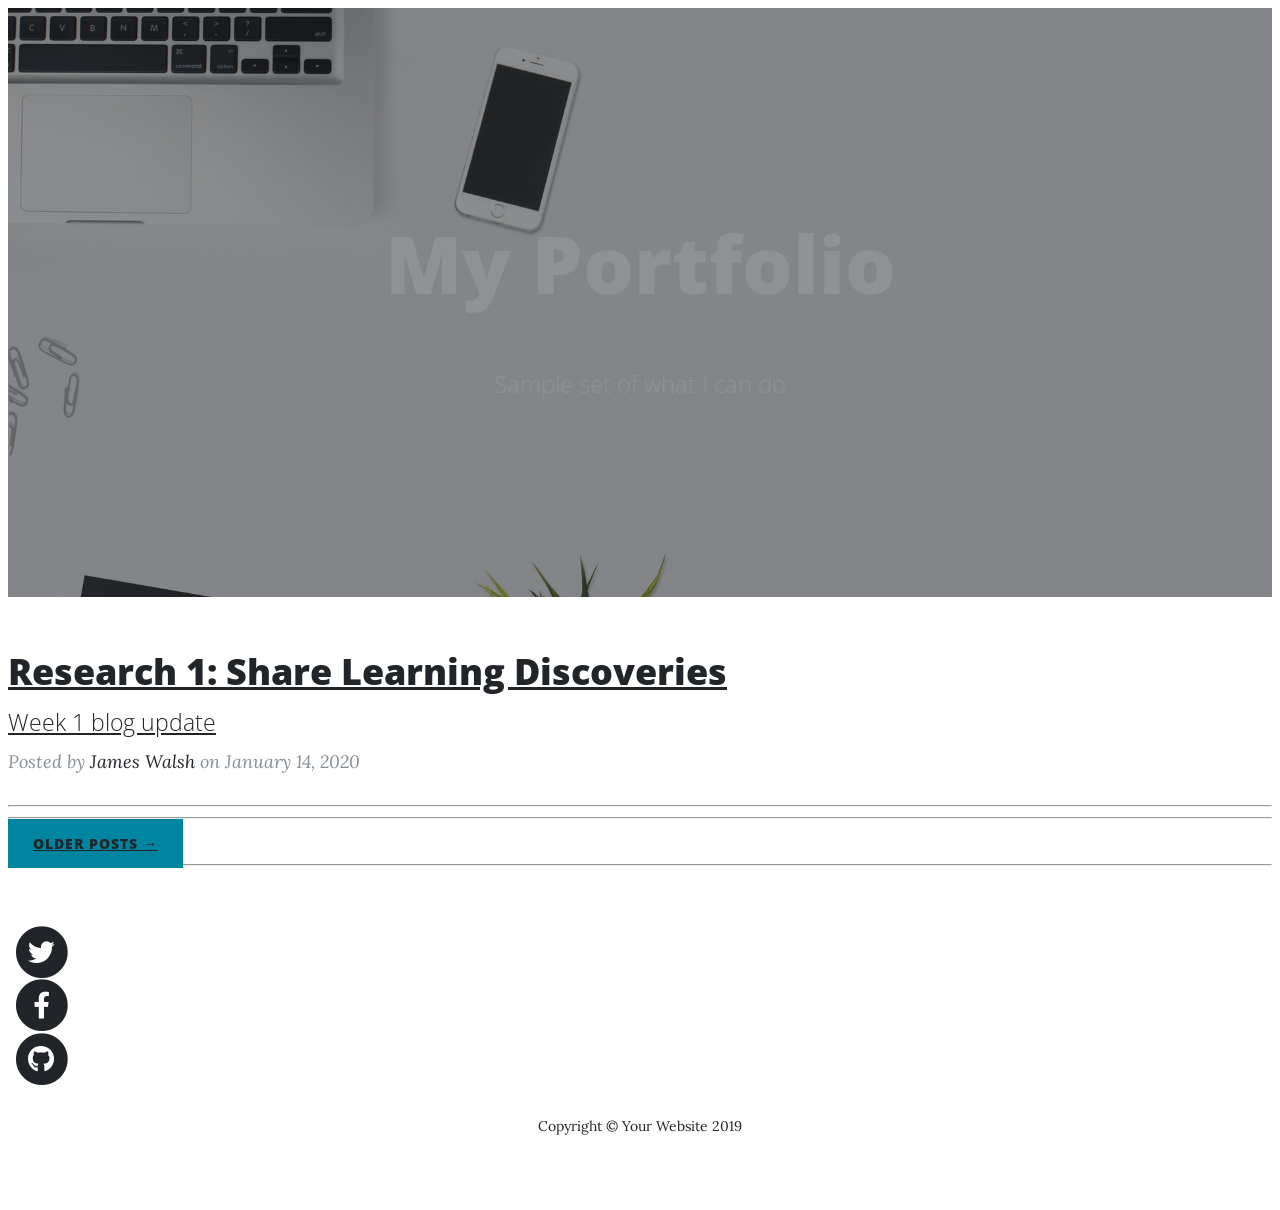
==== index.html @ 5d451ba9 "Bpost" ====
<!DOCTYPE html>
<html lang="en">
	<head>
		<meta charset="utf-8" />
		<meta
			name="viewport"
			content="width=device-width, initial-scale=1, shrink-to-fit=no"
		/>
		<meta name="description" content="" />
		<meta name="author" content="" />

		<title>James Walsh Blog</title>

		<!-- Bootstrap core CSS -->
		<link href="vendor/bootstrap/css/bootstrap.min.css" rel="stylesheet" />

		<!-- Custom fonts for this template -->
		<link
			href="vendor/fontawesome-free/css/all.min.css"
			rel="stylesheet"
			type="text/css"
		/>
		<link
			href="https://fonts.googleapis.com/css?family=Lora:400,700,400italic,700italic"
			rel="stylesheet"
			type="text/css"
		/>
		<link
			href="https://fonts.googleapis.com/css?family=Open+Sans:300italic,400italic,600italic,700italic,800italic,400,300,600,700,800"
			rel="stylesheet"
			type="text/css"
		/>

		<!-- Custom styles for this template -->
		<link href="css/clean-blog.min.css" rel="stylesheet" />
	</head>

	<body>
		<!-- Navigation -->
		<nav class="navbar navbar-expand-lg navbar-light fixed-top" id="mainNav">
			<div class="container">
				<a class="navbar-brand" href="index.html">James Walsh</a>
				<button
					class="navbar-toggler navbar-toggler-right"
					type="button"
					data-toggle="collapse"
					data-target="#navbarResponsive"
					aria-controls="navbarResponsive"
					aria-expanded="false"
					aria-label="Toggle navigation"
				>
					Menu
					<i class="fas fa-bars"></i>
				</button>
				<div class="collapse navbar-collapse" id="navbarResponsive">
					<ul class="navbar-nav ml-auto">
						<li class="nav-item">
							<a class="nav-link" href="index.html">Home</a>
						</li>
						<li class="nav-item">
							<a class="nav-link" href="about.html">About</a>
						</li>
						<li class="nav-item">
							<a class="nav-link" href="post.html">Example Projects</a>
						</li>
						<li class="nav-item">
							<a class="nav-link" href="contact.html">Contact</a>
						</li>
					</ul>
				</div>
			</div>
		</nav>

		<!-- Page Header -->
		<header class="masthead" style="background-image: url('img/white-bg.jpg')">
			<div class="overlay"></div>
			<div class="container">
				<div class="row">
					<div class="col-lg-8 col-md-10 mx-auto">
						<div class="site-heading">
							<h1>My Portfolio</h1>
							<span class="subheading">Sample set of what I can do</span>
						</div>
					</div>
				</div>
			</div>
		</header>

		<!-- Main Content -->
		<div class="container">
			<div class="row">
				<div class=""></div>
				<div class="col-lg-10 col-md-8 ">
					<div class="post-preview">
						<a href="post.html">
							<h2 class="post-title">
								Research 1: Share Learning Discoveries
							</h2>
							<h3 class="post-subtitle">
								Week 1 blog update
							</h3>
						</a>
						<p class="post-meta">
							Posted by
							<a href="#">James Walsh</a>
							on January 14, 2020
						</p>
					</div>
					<hr />
					<!-- <div class="post-preview">
						<a href="post.html">
							<h2 class="post-title">
								I believe every human has a finite number of heartbeats. I don't
								intend to waste any of mine.
							</h2>
						</a>
						<p class="post-meta">
							Posted by
							<a href="#">Start Bootstrap</a>
							on September 18, 2019
						</p>
					</div>
					<hr /> -->
					<!-- <div class="post-preview">
						<a href="post.html">
							<h2 class="post-title">
								Science has not yet mastered prophecy
							</h2>
							<h3 class="post-subtitle">
								We predict too much for the next year and yet far too little for
								the next ten.
							</h3>
						</a>
						<p class="post-meta">
							Posted by
							<a href="#">Start Bootstrap</a>
							on August 24, 2019
						</p>
					</div>
					<hr />
					<div class="post-preview">
						<a href="post.html">
							<h2 class="post-title">
								Failure is not an option
							</h2>
							<h3 class="post-subtitle">
								Many say exploration is part of our destiny, but it’s actually
								our duty to future generations.
							</h3>
						</a>
						<p class="post-meta">
							Posted by
							<a href="#">Start Bootstrap</a>
							on July 8, 2019
						</p>
					</div> -->
					<hr />
					<!-- Pager -->
					<div class="clearfix">
						<a class="btn btn-primary float-right" href="#"
							>Older Posts &rarr;</a
						>
					</div>
				</div>
			</div>
		</div>

		<hr />

		<!-- Footer -->
		<footer>
			<div class="container">
				<div class="row">
					<div class="col-lg-8 col-md-10 mx-auto">
						<ul class="list-inline text-center">
							<li class="list-inline-item">
								<a href="#">
									<span class="fa-stack fa-lg">
										<i class="fas fa-circle fa-stack-2x"></i>
										<i class="fab fa-twitter fa-stack-1x fa-inverse"></i>
									</span>
								</a>
							</li>
							<li class="list-inline-item">
								<a href="#">
									<span class="fa-stack fa-lg">
										<i class="fas fa-circle fa-stack-2x"></i>
										<i class="fab fa-facebook-f fa-stack-1x fa-inverse"></i>
									</span>
								</a>
							</li>
							<li class="list-inline-item">
								<a href="#">
									<span class="fa-stack fa-lg">
										<i class="fas fa-circle fa-stack-2x"></i>
										<i class="fab fa-github fa-stack-1x fa-inverse"></i>
									</span>
								</a>
							</li>
						</ul>
						<p class="copyright text-muted">
							Copyright &copy; Your Website 2019
						</p>
					</div>
				</div>
			</div>
		</footer>

		<!-- Bootstrap core JavaScript -->
		<script src="vendor/jquery/jquery.min.js"></script>
		<script src="vendor/bootstrap/js/bootstrap.bundle.min.js"></script>

		<!-- Custom scripts for this template -->
		<script src="js/clean-blog.min.js"></script>
	</body>
</html>
---- css/clean-blog.min.css ----
/*!
 * Start Bootstrap - Clean Blog v5.0.8 (https://startbootstrap.com/template-overviews/clean-blog)
 * Copyright 2013-2019 Start Bootstrap
 * Licensed under MIT (https://github.com/BlackrockDigital/startbootstrap-clean-blog/blob/master/LICENSE)
 */body{font-size:20px;color:#212529;font-family:Lora,'Times New Roman',serif}p{line-height:1.5;margin:30px 0}p a{text-decoration:underline}h1,h2,h3,h4,h5,h6{font-weight:800;font-family:'Open Sans','Helvetica Neue',Helvetica,Arial,sans-serif}a{color:#212529;transition:all .2s}a:focus,a:hover{color:#0085a1}blockquote{font-style:italic;color:#868e96}.section-heading{font-size:36px;font-weight:700;margin-top:60px}.caption{font-size:14px;font-style:italic;display:block;margin:0;padding:10px;text-align:center;border-bottom-right-radius:5px;border-bottom-left-radius:5px}::-moz-selection{color:#fff;background:#0085a1;text-shadow:none}::selection{color:#fff;background:#0085a1;text-shadow:none}img::-moz-selection{color:#fff;background:0 0}img::selection{color:#fff;background:0 0}img::-moz-selection{color:#fff;background:0 0}#mainNav{position:absolute;border-bottom:1px solid #e9ecef;background-color:#fff;font-family:'Open Sans','Helvetica Neue',Helvetica,Arial,sans-serif}#mainNav .navbar-brand{font-weight:800;color:#343a40}#mainNav .navbar-toggler{font-size:12px;font-weight:800;padding:13px;text-transform:uppercase;color:#343a40}#mainNav .navbar-nav>li.nav-item>a{font-size:12px;font-weight:800;letter-spacing:1px;text-transform:uppercase}@media only screen and (min-width:992px){#mainNav{border-bottom:1px solid transparent;background:0 0}#mainNav .navbar-brand{padding:10px 20px;color:#fff}#mainNav .navbar-brand:focus,#mainNav .navbar-brand:hover{color:rgba(255,255,255,.8)}#mainNav .navbar-nav>li.nav-item>a{padding:10px 20px;color:#fff}#mainNav .navbar-nav>li.nav-item>a:focus,#mainNav .navbar-nav>li.nav-item>a:hover{color:rgba(255,255,255,.8)}}@media only screen and (min-width:992px){#mainNav{transition:background-color .2s;transform:translate3d(0,0,0);-webkit-backface-visibility:hidden}#mainNav.is-fixed{position:fixed;top:-67px;transition:transform .2s;border-bottom:1px solid #fff;background-color:rgba(255,255,255,.9)}#mainNav.is-fixed .navbar-brand{color:#212529}#mainNav.is-fixed .navbar-brand:focus,#mainNav.is-fixed .navbar-brand:hover{color:#0085a1}#mainNav.is-fixed .navbar-nav>li.nav-item>a{color:#212529}#mainNav.is-fixed .navbar-nav>li.nav-item>a:focus,#mainNav.is-fixed .navbar-nav>li.nav-item>a:hover{color:#0085a1}#mainNav.is-visible{transform:translate3d(0,100%,0)}}header.masthead{margin-bottom:50px;background:no-repeat center center;background-color:#868e96;background-attachment:scroll;position:relative;background-size:cover}header.masthead .overlay{position:absolute;top:0;left:0;height:100%;width:100%;background-color:#212529;opacity:.5}header.masthead .page-heading,header.masthead .post-heading,header.masthead .site-heading{padding:200px 0 150px;color:#fff}@media only screen and (min-width:768px){header.masthead .page-heading,header.masthead .post-heading,header.masthead .site-heading{padding:200px 0}}header.masthead .page-heading,header.masthead .site-heading{text-align:center}header.masthead .page-heading h1,header.masthead .site-heading h1{font-size:50px;margin-top:0}header.masthead .page-heading .subheading,header.masthead .site-heading .subheading{font-size:24px;font-weight:300;line-height:1.1;display:block;margin:10px 0 0;font-family:'Open Sans','Helvetica Neue',Helvetica,Arial,sans-serif}@media only screen and (min-width:768px){header.masthead .page-heading h1,header.masthead .site-heading h1{font-size:80px}}header.masthead .post-heading h1{font-size:35px}header.masthead .post-heading .meta,header.masthead .post-heading .subheading{line-height:1.1;display:block}header.masthead .post-heading .subheading{font-size:24px;font-weight:600;margin:10px 0 30px;font-family:'Open Sans','Helvetica Neue',Helvetica,Arial,sans-serif}header.masthead .post-heading .meta{font-size:20px;font-weight:300;font-style:italic;font-family:Lora,'Times New Roman',serif}header.masthead .post-heading .meta a{color:#fff}@media only screen and (min-width:768px){header.masthead .post-heading h1{font-size:55px}header.masthead .post-heading .subheading{font-size:30px}}.post-preview>a{color:#212529}.post-preview>a:focus,.post-preview>a:hover{text-decoration:none;color:#0085a1}.post-preview>a>.post-title{font-size:30px;margin-top:30px;margin-bottom:10px}.post-preview>a>.post-subtitle{font-weight:300;margin:0 0 10px}.post-preview>.post-meta{font-size:18px;font-style:italic;margin-top:0;color:#868e96}.post-preview>.post-meta>a{text-decoration:none;color:#212529}.post-preview>.post-meta>a:focus,.post-preview>.post-meta>a:hover{text-decoration:underline;color:#0085a1}@media only screen and (min-width:768px){.post-preview>a>.post-title{font-size:36px}}.floating-label-form-group{font-size:14px;position:relative;margin-bottom:0;padding-bottom:.5em;border-bottom:1px solid #dee2e6}.floating-label-form-group input,.floating-label-form-group textarea{font-size:1.5em;position:relative;z-index:1;padding:0;resize:none;border:none;border-radius:0;background:0 0;box-shadow:none!important;font-family:Lora,'Times New Roman',serif}.floating-label-form-group input::-webkit-input-placeholder,.floating-label-form-group textarea::-webkit-input-placeholder{color:#868e96;font-family:Lora,'Times New Roman',serif}.floating-label-form-group label{font-size:.85em;line-height:1.764705882em;position:relative;z-index:0;top:2em;display:block;margin:0;transition:top .3s ease,opacity .3s ease;vertical-align:middle;vertical-align:baseline;opacity:0}.floating-label-form-group .help-block{margin:15px 0}.floating-label-form-group-with-value label{top:0;opacity:1}.floating-label-form-group-with-focus label{color:#0085a1}form .form-group:first-child .floating-label-form-group{border-top:1px solid #dee2e6}footer{padding:50px 0 65px}footer .list-inline{margin:0;padding:0}footer .copyright{font-size:14px;margin-bottom:0;text-align:center}.btn{font-size:14px;font-weight:800;padding:15px 25px;letter-spacing:1px;text-transform:uppercase;border-radius:0;font-family:'Open Sans','Helvetica Neue',Helvetica,Arial,sans-serif}.btn-primary{background-color:#0085a1;border-color:#0085a1}.btn-primary:active,.btn-primary:focus,.btn-primary:hover{color:#fff;background-color:#00657b!important;border-color:#00657b!important}.btn-lg{font-size:16px;padding:25px 35px}
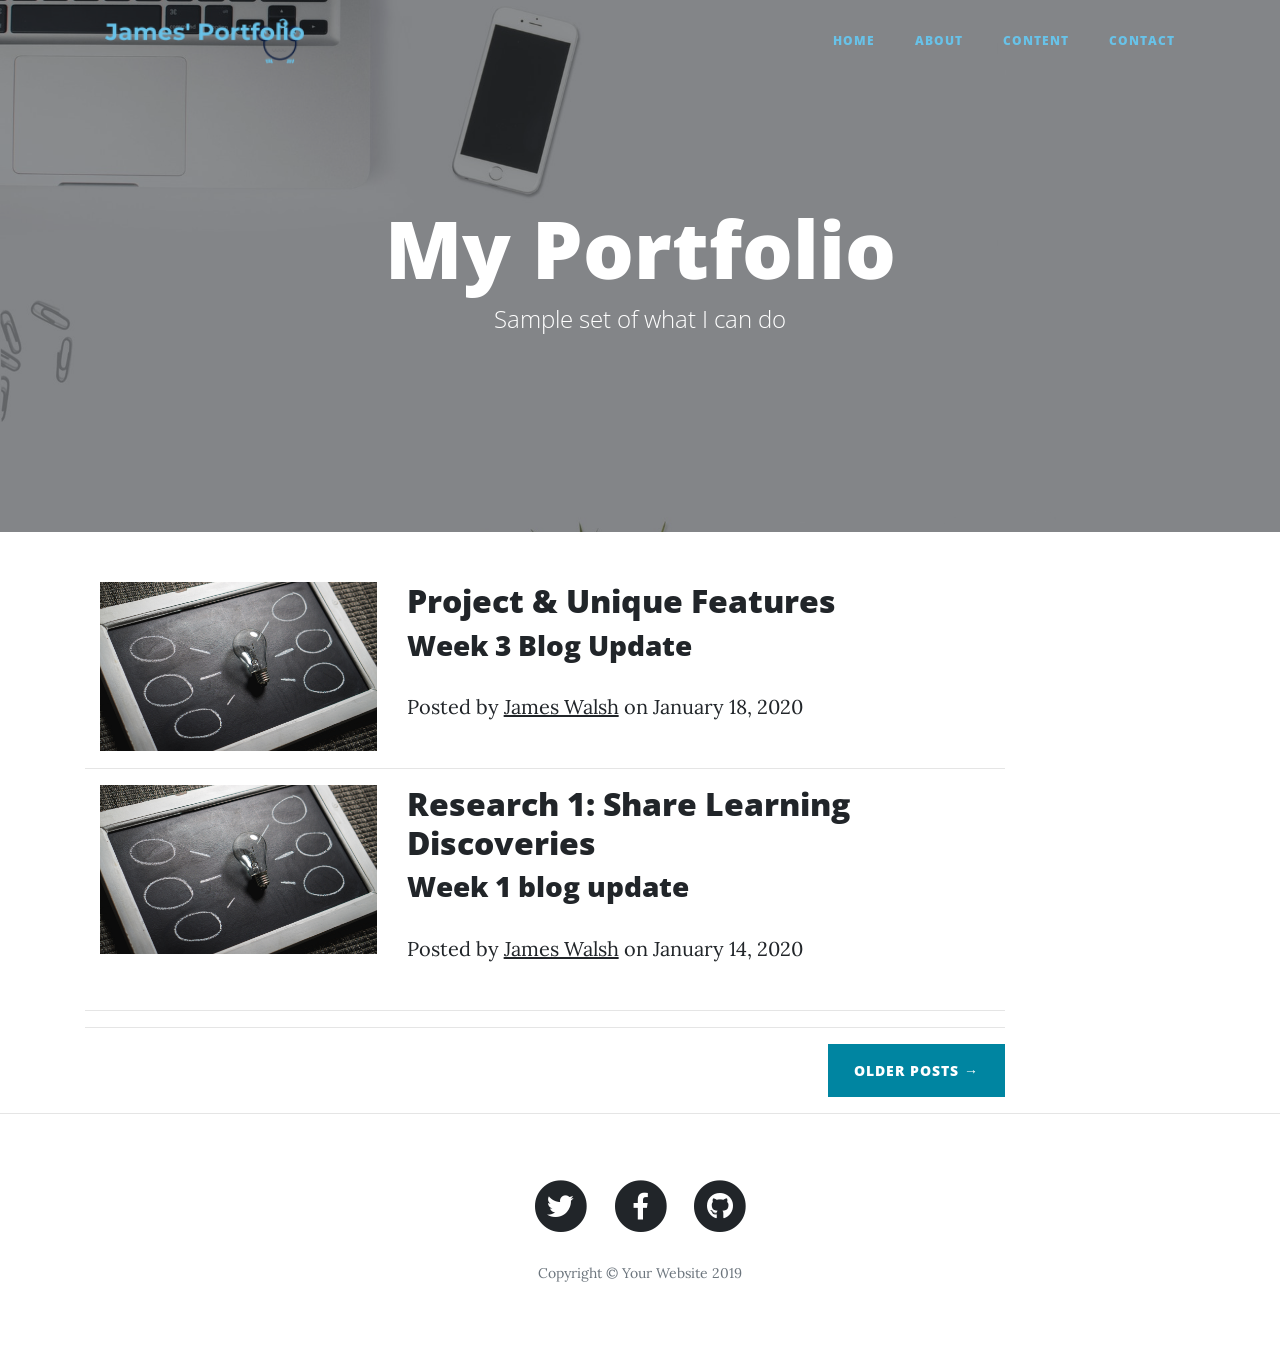
==== commit ce949300: "Pushtoblog" ====
--- a/index.html
+++ b/index.html
@@ -37,39 +37,10 @@
 
 	<body>
 		<!-- Navigation -->
-		<nav class="navbar navbar-expand-lg navbar-light fixed-top" id="mainNav">
-			<div class="container">
-				<a class="navbar-brand" href="index.html">James Walsh</a>
-				<button
-					class="navbar-toggler navbar-toggler-right"
-					type="button"
-					data-toggle="collapse"
-					data-target="#navbarResponsive"
-					aria-controls="navbarResponsive"
-					aria-expanded="false"
-					aria-label="Toggle navigation"
-				>
-					Menu
-					<i class="fas fa-bars"></i>
-				</button>
-				<div class="collapse navbar-collapse" id="navbarResponsive">
-					<ul class="navbar-nav ml-auto">
-						<li class="nav-item">
-							<a class="nav-link" href="index.html">Home</a>
-						</li>
-						<li class="nav-item">
-							<a class="nav-link" href="about.html">About</a>
-						</li>
-						<li class="nav-item">
-							<a class="nav-link" href="post.html">Example Projects</a>
-						</li>
-						<li class="nav-item">
-							<a class="nav-link" href="contact.html">Contact</a>
-						</li>
-					</ul>
-				</div>
-			</div>
-		</nav>
+		<iframe
+			src="./nav.html"
+			onload="this.before((this.contentDocument.body||this.contentDocument).children[0]);this.remove()"
+		></iframe>
 
 		<!-- Page Header -->
 		<header class="masthead" style="background-image: url('img/white-bg.jpg')">
@@ -91,69 +62,68 @@
 			<div class="row">
 				<div class=""></div>
 				<div class="col-lg-10 col-md-8 ">
+					<!--Blog2-->
 					<div class="post-preview">
-						<a href="post.html">
-							<h2 class="post-title">
-								Research 1: Share Learning Discoveries
-							</h2>
-							<h3 class="post-subtitle">
-								Week 1 blog update
-							</h3>
-						</a>
-						<p class="post-meta">
-							Posted by
-							<a href="#">James Walsh</a>
-							on January 14, 2020
-						</p>
-					</div>
-					<hr />
-					<!-- <div class="post-preview">
-						<a href="post.html">
-							<h2 class="post-title">
-								I believe every human has a finite number of heartbeats. I don't
-								intend to waste any of mine.
-							</h2>
-						</a>
-						<p class="post-meta">
-							Posted by
-							<a href="#">Start Bootstrap</a>
-							on September 18, 2019
-						</p>
-					</div>
-					<hr /> -->
-					<!-- <div class="post-preview">
-						<a href="post.html">
-							<h2 class="post-title">
-								Science has not yet mastered prophecy
-							</h2>
-							<h3 class="post-subtitle">
-								We predict too much for the next year and yet far too little for
-								the next ten.
-							</h3>
-						</a>
-						<p class="post-meta">
-							Posted by
-							<a href="#">Start Bootstrap</a>
-							on August 24, 2019
-						</p>
+						<div class="container-fluid">
+							<div class="row ">
+								<div class="col col-md-4 ">
+									<a href="post2.html">
+										<img
+											src="/img/light-bulb.jpg"
+											style="min-width: 276px;"
+											class="img-fluid w-100"
+									/></a>
+								</div>
+								<div class="col col-md-8">
+									<a href="post2.html">
+										<h2 class="post-title">
+											Project & Unique Features
+										</h2>
+										<h3 class="post-subtitle">
+											Week 3 Blog Update
+										</h3>
+									</a>
+									<p class="post-meta">
+										Posted by
+										<a href="#">James Walsh</a>
+										on January 18, 2020
+									</p>
+								</div>
+							</div>
+						</div>
 					</div>
 					<hr />
 					<div class="post-preview">
-						<a href="post.html">
-							<h2 class="post-title">
-								Failure is not an option
-							</h2>
-							<h3 class="post-subtitle">
-								Many say exploration is part of our destiny, but it’s actually
-								our duty to future generations.
-							</h3>
-						</a>
-						<p class="post-meta">
-							Posted by
-							<a href="#">Start Bootstrap</a>
-							on July 8, 2019
-						</p>
-					</div> -->
+						<div class="container-fluid">
+							<div class="row ">
+								<div class="col col-md-4 ">
+									<a href="post.html">
+										<img
+											src="/img/light-bulb.jpg"
+											style="min-width: 276px;"
+											class="img-fluid w-100"
+									/></a>
+								</div>
+								<div class="col col-md-8">
+									<a href="post.html">
+										<h2 class="post-title">
+											Research 1: Share Learning Discoveries
+										</h2>
+										<h3 class="post-subtitle">
+											Week 1 blog update
+										</h3>
+									</a>
+									<p class="post-meta">
+										Posted by
+										<a href="#">James Walsh</a>
+										on January 14, 2020
+									</p>
+								</div>
+							</div>
+						</div>
+					</div>
+					<hr />
+
 					<hr />
 					<!-- Pager -->
 					<div class="clearfix">
--- a/css/clean-blog.min.css
+++ b/css/clean-blog.min.css
@@ -2,4 +2,374 @@
  * Start Bootstrap - Clean Blog v5.0.8 (https://startbootstrap.com/template-overviews/clean-blog)
  * Copyright 2013-2019 Start Bootstrap
  * Licensed under MIT (https://github.com/BlackrockDigital/startbootstrap-clean-blog/blob/master/LICENSE)
- */body{font-size:20px;color:#212529;font-family:Lora,'Times New Roman',serif}p{line-height:1.5;margin:30px 0}p a{text-decoration:underline}h1,h2,h3,h4,h5,h6{font-weight:800;font-family:'Open Sans','Helvetica Neue',Helvetica,Arial,sans-serif}a{color:#212529;transition:all .2s}a:focus,a:hover{color:#0085a1}blockquote{font-style:italic;color:#868e96}.section-heading{font-size:36px;font-weight:700;margin-top:60px}.caption{font-size:14px;font-style:italic;display:block;margin:0;padding:10px;text-align:center;border-bottom-right-radius:5px;border-bottom-left-radius:5px}::-moz-selection{color:#fff;background:#0085a1;text-shadow:none}::selection{color:#fff;background:#0085a1;text-shadow:none}img::-moz-selection{color:#fff;background:0 0}img::selection{color:#fff;background:0 0}img::-moz-selection{color:#fff;background:0 0}#mainNav{position:absolute;border-bottom:1px solid #e9ecef;background-color:#fff;font-family:'Open Sans','Helvetica Neue',Helvetica,Arial,sans-serif}#mainNav .navbar-brand{font-weight:800;color:#343a40}#mainNav .navbar-toggler{font-size:12px;font-weight:800;padding:13px;text-transform:uppercase;color:#343a40}#mainNav .navbar-nav>li.nav-item>a{font-size:12px;font-weight:800;letter-spacing:1px;text-transform:uppercase}@media only screen and (min-width:992px){#mainNav{border-bottom:1px solid transparent;background:0 0}#mainNav .navbar-brand{padding:10px 20px;color:#fff}#mainNav .navbar-brand:focus,#mainNav .navbar-brand:hover{color:rgba(255,255,255,.8)}#mainNav .navbar-nav>li.nav-item>a{padding:10px 20px;color:#fff}#mainNav .navbar-nav>li.nav-item>a:focus,#mainNav .navbar-nav>li.nav-item>a:hover{color:rgba(255,255,255,.8)}}@media only screen and (min-width:992px){#mainNav{transition:background-color .2s;transform:translate3d(0,0,0);-webkit-backface-visibility:hidden}#mainNav.is-fixed{position:fixed;top:-67px;transition:transform .2s;border-bottom:1px solid #fff;background-color:rgba(255,255,255,.9)}#mainNav.is-fixed .navbar-brand{color:#212529}#mainNav.is-fixed .navbar-brand:focus,#mainNav.is-fixed .navbar-brand:hover{color:#0085a1}#mainNav.is-fixed .navbar-nav>li.nav-item>a{color:#212529}#mainNav.is-fixed .navbar-nav>li.nav-item>a:focus,#mainNav.is-fixed .navbar-nav>li.nav-item>a:hover{color:#0085a1}#mainNav.is-visible{transform:translate3d(0,100%,0)}}header.masthead{margin-bottom:50px;background:no-repeat center center;background-color:#868e96;background-attachment:scroll;position:relative;background-size:cover}header.masthead .overlay{position:absolute;top:0;left:0;height:100%;width:100%;background-color:#212529;opacity:.5}header.masthead .page-heading,header.masthead .post-heading,header.masthead .site-heading{padding:200px 0 150px;color:#fff}@media only screen and (min-width:768px){header.masthead .page-heading,header.masthead .post-heading,header.masthead .site-heading{padding:200px 0}}header.masthead .page-heading,header.masthead .site-heading{text-align:center}header.masthead .page-heading h1,header.masthead .site-heading h1{font-size:50px;margin-top:0}header.masthead .page-heading .subheading,header.masthead .site-heading .subheading{font-size:24px;font-weight:300;line-height:1.1;display:block;margin:10px 0 0;font-family:'Open Sans','Helvetica Neue',Helvetica,Arial,sans-serif}@media only screen and (min-width:768px){header.masthead .page-heading h1,header.masthead .site-heading h1{font-size:80px}}header.masthead .post-heading h1{font-size:35px}header.masthead .post-heading .meta,header.masthead .post-heading .subheading{line-height:1.1;display:block}header.masthead .post-heading .subheading{font-size:24px;font-weight:600;margin:10px 0 30px;font-family:'Open Sans','Helvetica Neue',Helvetica,Arial,sans-serif}header.masthead .post-heading .meta{font-size:20px;font-weight:300;font-style:italic;font-family:Lora,'Times New Roman',serif}header.masthead .post-heading .meta a{color:#fff}@media only screen and (min-width:768px){header.masthead .post-heading h1{font-size:55px}header.masthead .post-heading .subheading{font-size:30px}}.post-preview>a{color:#212529}.post-preview>a:focus,.post-preview>a:hover{text-decoration:none;color:#0085a1}.post-preview>a>.post-title{font-size:30px;margin-top:30px;margin-bottom:10px}.post-preview>a>.post-subtitle{font-weight:300;margin:0 0 10px}.post-preview>.post-meta{font-size:18px;font-style:italic;margin-top:0;color:#868e96}.post-preview>.post-meta>a{text-decoration:none;color:#212529}.post-preview>.post-meta>a:focus,.post-preview>.post-meta>a:hover{text-decoration:underline;color:#0085a1}@media only screen and (min-width:768px){.post-preview>a>.post-title{font-size:36px}}.floating-label-form-group{font-size:14px;position:relative;margin-bottom:0;padding-bottom:.5em;border-bottom:1px solid #dee2e6}.floating-label-form-group input,.floating-label-form-group textarea{font-size:1.5em;position:relative;z-index:1;padding:0;resize:none;border:none;border-radius:0;background:0 0;box-shadow:none!important;font-family:Lora,'Times New Roman',serif}.floating-label-form-group input::-webkit-input-placeholder,.floating-label-form-group textarea::-webkit-input-placeholder{color:#868e96;font-family:Lora,'Times New Roman',serif}.floating-label-form-group label{font-size:.85em;line-height:1.764705882em;position:relative;z-index:0;top:2em;display:block;margin:0;transition:top .3s ease,opacity .3s ease;vertical-align:middle;vertical-align:baseline;opacity:0}.floating-label-form-group .help-block{margin:15px 0}.floating-label-form-group-with-value label{top:0;opacity:1}.floating-label-form-group-with-focus label{color:#0085a1}form .form-group:first-child .floating-label-form-group{border-top:1px solid #dee2e6}footer{padding:50px 0 65px}footer .list-inline{margin:0;padding:0}footer .copyright{font-size:14px;margin-bottom:0;text-align:center}.btn{font-size:14px;font-weight:800;padding:15px 25px;letter-spacing:1px;text-transform:uppercase;border-radius:0;font-family:'Open Sans','Helvetica Neue',Helvetica,Arial,sans-serif}.btn-primary{background-color:#0085a1;border-color:#0085a1}.btn-primary:active,.btn-primary:focus,.btn-primary:hover{color:#fff;background-color:#00657b!important;border-color:#00657b!important}.btn-lg{font-size:16px;padding:25px 35px}+ */
+body {
+	font-size: 20px;
+	color: #212529;
+	font-family: 'Roboto', Lora, 'Times New Roman', serif;
+}
+p {
+	line-height: 1.5;
+	margin: 30px 0;
+}
+p a {
+	text-decoration: underline;
+}
+h1,
+h2,
+h3,
+h4,
+h5,
+h6 {
+	font-weight: 800;
+	font-family: 'Open Sans', 'Helvetica Neue', Helvetica, Arial, sans-serif;
+}
+a {
+	color: #212529;
+	transition: all 0.2s;
+}
+a:focus,
+a:hover {
+	color: #0085a1;
+}
+blockquote {
+	font-style: italic;
+	color: #868e96;
+}
+.section-heading {
+	font-size: 36px;
+	font-weight: 700;
+	margin-top: 60px;
+}
+.caption {
+	font-size: 14px;
+	font-style: italic;
+	display: block;
+	margin: 0;
+	padding: 10px;
+	text-align: center;
+	border-bottom-right-radius: 5px;
+	border-bottom-left-radius: 5px;
+}
+::-moz-selection {
+	color: #fff;
+	background: #0085a1;
+	text-shadow: none;
+}
+::selection {
+	color: #fff;
+	background: #0085a1;
+	text-shadow: none;
+}
+img::-moz-selection {
+	color: #fff;
+	background: 0 0;
+}
+img::selection {
+	color: #fff;
+	background: 0 0;
+}
+img::-moz-selection {
+	color: #fff;
+	background: 0 0;
+}
+#mainNav {
+	position: absolute;
+	border-bottom: 1px solid #e9ecef;
+	background-color: #fff;
+	font-family: 'Roboto', 'Open Sans', 'Helvetica Neue', Helvetica, Arial,
+		sans-serif;
+}
+#mainNav .navbar-brand {
+	font-weight: 800;
+	color: #343a40;
+}
+#mainNav .navbar-toggler {
+	font-size: 12px;
+	font-weight: 800;
+	padding: 13px;
+	text-transform: uppercase;
+	color: #343a40;
+}
+#mainNav .navbar-nav > li.nav-item > a {
+	font-size: 12px;
+	font-weight: 800;
+	letter-spacing: 1px;
+	text-transform: uppercase;
+}
+@media only screen and (min-width: 992px) {
+	#mainNav {
+		border-bottom: 1px solid transparent;
+		background: 0 0;
+	}
+	#mainNav .navbar-brand {
+		padding: 10px 20px;
+		color: #fff;
+	}
+	#mainNav .navbar-brand:focus,
+	#mainNav .navbar-brand:hover {
+		color: rgba(255, 255, 255, 0.8);
+	}
+	#mainNav .navbar-nav > li.nav-item > a {
+		padding: 10px 20px;
+		color: #fff;
+	}
+	#mainNav .navbar-nav > li.nav-item > a:focus,
+	#mainNav .navbar-nav > li.nav-item > a:hover {
+		color: rgba(255, 255, 255, 0.8);
+	}
+}
+@media only screen and (min-width: 992px) {
+	#mainNav {
+		transition: background-color 0.2s;
+		transform: translate3d(0, 0, 0);
+		-webkit-backface-visibility: hidden;
+	}
+	#mainNav.is-fixed {
+		position: fixed;
+		top: -67px;
+		transition: transform 0.2s;
+		border-bottom: 1px solid #fff;
+		background-color: rgba(255, 255, 255, 0.9);
+	}
+	#mainNav.is-fixed .navbar-brand {
+		color: #212529;
+	}
+	#mainNav.is-fixed .navbar-brand:focus,
+	#mainNav.is-fixed .navbar-brand:hover {
+		color: #0085a1;
+	}
+	#mainNav.is-fixed .navbar-nav > li.nav-item > a {
+		color: #212529;
+	}
+	#mainNav.is-fixed .navbar-nav > li.nav-item > a:focus,
+	#mainNav.is-fixed .navbar-nav > li.nav-item > a:hover {
+		color: #0085a1;
+	}
+	#mainNav.is-visible {
+		transform: translate3d(0, 100%, 0);
+	}
+}
+header.masthead {
+	margin-bottom: 50px;
+	background: no-repeat center center;
+	background-color: #868e96;
+	background-attachment: scroll;
+	position: relative;
+	background-size: cover;
+}
+header.masthead .overlay {
+	position: absolute;
+	top: 0;
+	left: 0;
+	height: 100%;
+	width: 100%;
+	background-color: #212529;
+	opacity: 0.5;
+}
+header.masthead .page-heading,
+header.masthead .post-heading,
+header.masthead .site-heading {
+	padding: 200px 0 150px;
+	color: #fff;
+}
+@media only screen and (min-width: 768px) {
+	header.masthead .page-heading,
+	header.masthead .post-heading,
+	header.masthead .site-heading {
+		padding: 200px 0;
+	}
+}
+header.masthead .page-heading,
+header.masthead .site-heading {
+	text-align: center;
+}
+header.masthead .page-heading h1,
+header.masthead .site-heading h1 {
+	font-size: 50px;
+	margin-top: 0;
+}
+header.masthead .page-heading .subheading,
+header.masthead .site-heading .subheading {
+	font-size: 24px;
+	font-weight: 300;
+	line-height: 1.1;
+	display: block;
+	margin: 10px 0 0;
+	font-family: 'Open Sans', 'Helvetica Neue', Helvetica, Arial, sans-serif;
+}
+@media only screen and (min-width: 768px) {
+	header.masthead .page-heading h1,
+	header.masthead .site-heading h1 {
+		font-size: 80px;
+	}
+}
+header.masthead .post-heading h1 {
+	font-size: 35px;
+}
+header.masthead .post-heading .meta,
+header.masthead .post-heading .subheading {
+	line-height: 1.1;
+	display: block;
+}
+header.masthead .post-heading .subheading {
+	font-size: 24px;
+	font-weight: 600;
+	margin: 10px 0 30px;
+	font-family: 'Open Sans', 'Helvetica Neue', Helvetica, Arial, sans-serif;
+}
+header.masthead .post-heading .meta {
+	font-size: 20px;
+	font-weight: 300;
+	font-style: italic;
+	font-family: Lora, 'Times New Roman', serif;
+}
+header.masthead .post-heading .meta a {
+	color: #fff;
+}
+@media only screen and (min-width: 768px) {
+	header.masthead .post-heading h1 {
+		font-size: 55px;
+	}
+	header.masthead .post-heading .subheading {
+		font-size: 30px;
+	}
+}
+.post-preview > a {
+	color: #212529;
+}
+.post-preview > a:focus,
+.post-preview > a:hover {
+	text-decoration: none;
+	color: #0085a1;
+}
+.post-preview > a > .post-title {
+	font-size: 30px;
+	margin-top: 30px;
+	margin-bottom: 10px;
+}
+.post-preview > a > .post-subtitle {
+	font-weight: 300;
+	margin: 0 0 10px;
+}
+.post-preview > .post-meta {
+	font-size: 18px;
+	font-style: italic;
+	margin-top: 0;
+	color: #868e96;
+}
+.post-preview > .post-meta > a {
+	text-decoration: none;
+	color: #212529;
+}
+.post-preview > .post-meta > a:focus,
+.post-preview > .post-meta > a:hover {
+	text-decoration: underline;
+	color: #0085a1;
+}
+@media only screen and (min-width: 768px) {
+	.post-preview > a > .post-title {
+		font-size: 36px;
+	}
+}
+.floating-label-form-group {
+	font-size: 14px;
+	position: relative;
+	margin-bottom: 0;
+	padding-bottom: 0.5em;
+	border-bottom: 1px solid #dee2e6;
+}
+.floating-label-form-group input,
+.floating-label-form-group textarea {
+	font-size: 1.5em;
+	position: relative;
+	z-index: 1;
+	padding: 0;
+	resize: none;
+	border: none;
+	border-radius: 0;
+	background: 0 0;
+	box-shadow: none !important;
+	font-family: Lora, 'Times New Roman', serif;
+}
+.floating-label-form-group input::-webkit-input-placeholder,
+.floating-label-form-group textarea::-webkit-input-placeholder {
+	color: #868e96;
+	font-family: Lora, 'Times New Roman', serif;
+}
+.floating-label-form-group label {
+	font-size: 0.85em;
+	line-height: 1.764705882em;
+	position: relative;
+	z-index: 0;
+	top: 2em;
+	display: block;
+	margin: 0;
+	transition: top 0.3s ease, opacity 0.3s ease;
+	vertical-align: middle;
+	vertical-align: baseline;
+	opacity: 0;
+}
+.floating-label-form-group .help-block {
+	margin: 15px 0;
+}
+.floating-label-form-group-with-value label {
+	top: 0;
+	opacity: 1;
+}
+.floating-label-form-group-with-focus label {
+	color: #0085a1;
+}
+form .form-group:first-child .floating-label-form-group {
+	border-top: 1px solid #dee2e6;
+}
+footer {
+	padding: 50px 0 65px;
+}
+footer .list-inline {
+	margin: 0;
+	padding: 0;
+}
+footer .copyright {
+	font-size: 14px;
+	margin-bottom: 0;
+	text-align: center;
+}
+.btn {
+	font-size: 14px;
+	font-weight: 800;
+	padding: 15px 25px;
+	letter-spacing: 1px;
+	text-transform: uppercase;
+	border-radius: 0;
+	font-family: 'Open Sans', 'Helvetica Neue', Helvetica, Arial, sans-serif;
+}
+.btn-primary {
+	background-color: #0085a1;
+	border-color: #0085a1;
+}
+.btn-primary:active,
+.btn-primary:focus,
+.btn-primary:hover {
+	color: #fff;
+	background-color: #00657b !important;
+	border-color: #00657b !important;
+}
+.btn-lg {
+	font-size: 16px;
+	padding: 25px 35px;
+}
+.navBlue {
+	color: #68c2e8 !important;
+	text-decoration: none;
+}
+.navBlue:focus,
+.navBlue:hover {
+	text-decoration: none;
+	opacity: 0.5;
+}
+.navBlue.disabled {
+	color: #6c757d;
+	pointer-events: none;
+	cursor: default;
+}
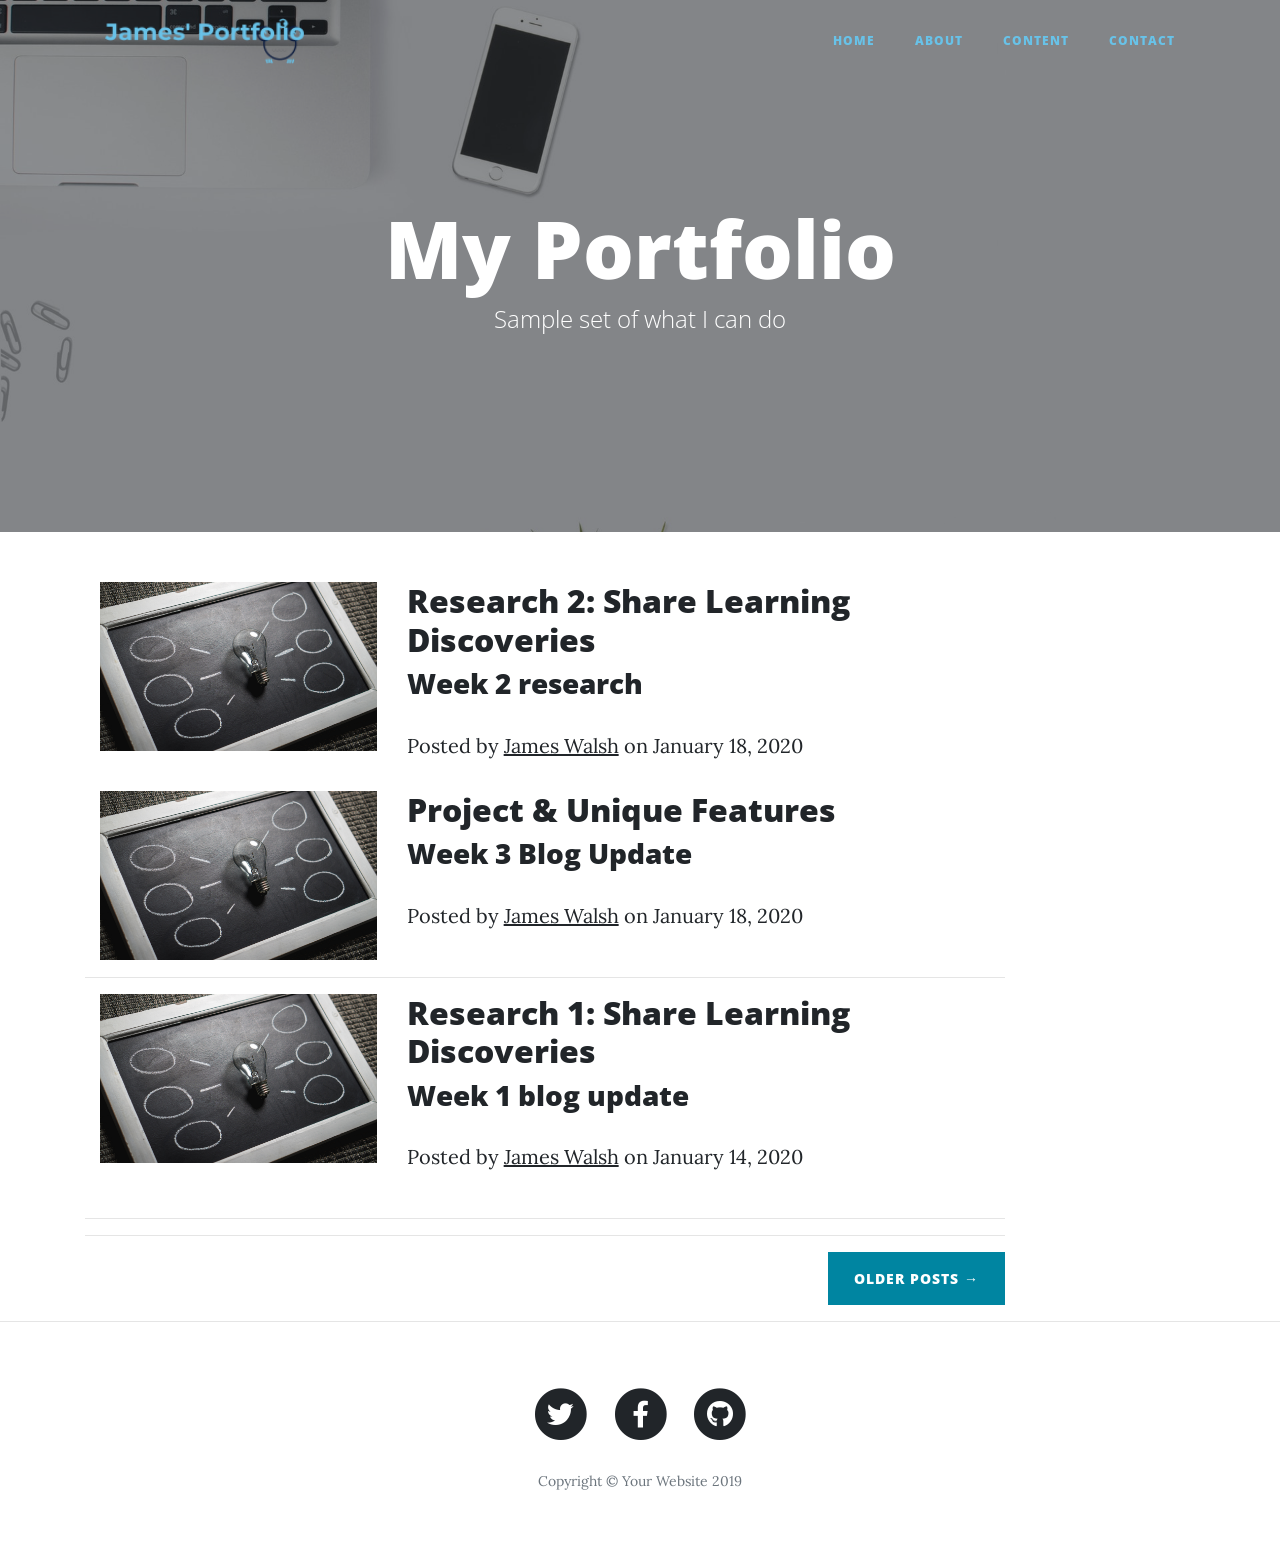
==== commit b77fe5ad: "blog research2" ====
--- a/index.html
+++ b/index.html
@@ -62,6 +62,36 @@
 			<div class="row">
 				<div class=""></div>
 				<div class="col-lg-10 col-md-8 ">
+					<!--Blog3-->
+					<div class="post-preview">
+						<div class="container-fluid">
+							<div class="row ">
+								<div class="col col-md-4 ">
+									<a href="post3.html">
+										<img
+											src="/img/light-bulb.jpg"
+											style="min-width: 276px;"
+											class="img-fluid w-100"
+									/></a>
+								</div>
+								<div class="col col-md-8">
+									<a href="post3.html">
+										<h2 class="post-title">
+											Research 2: Share Learning Discoveries
+										</h2>
+										<h3 class="post-subtitle">
+											Week 2 research
+										</h3>
+									</a>
+									<p class="post-meta">
+										Posted by
+										<a href="#">James Walsh</a>
+										on January 18, 2020
+									</p>
+								</div>
+							</div>
+						</div>
+					</div>
 					<!--Blog2-->
 					<div class="post-preview">
 						<div class="container-fluid">
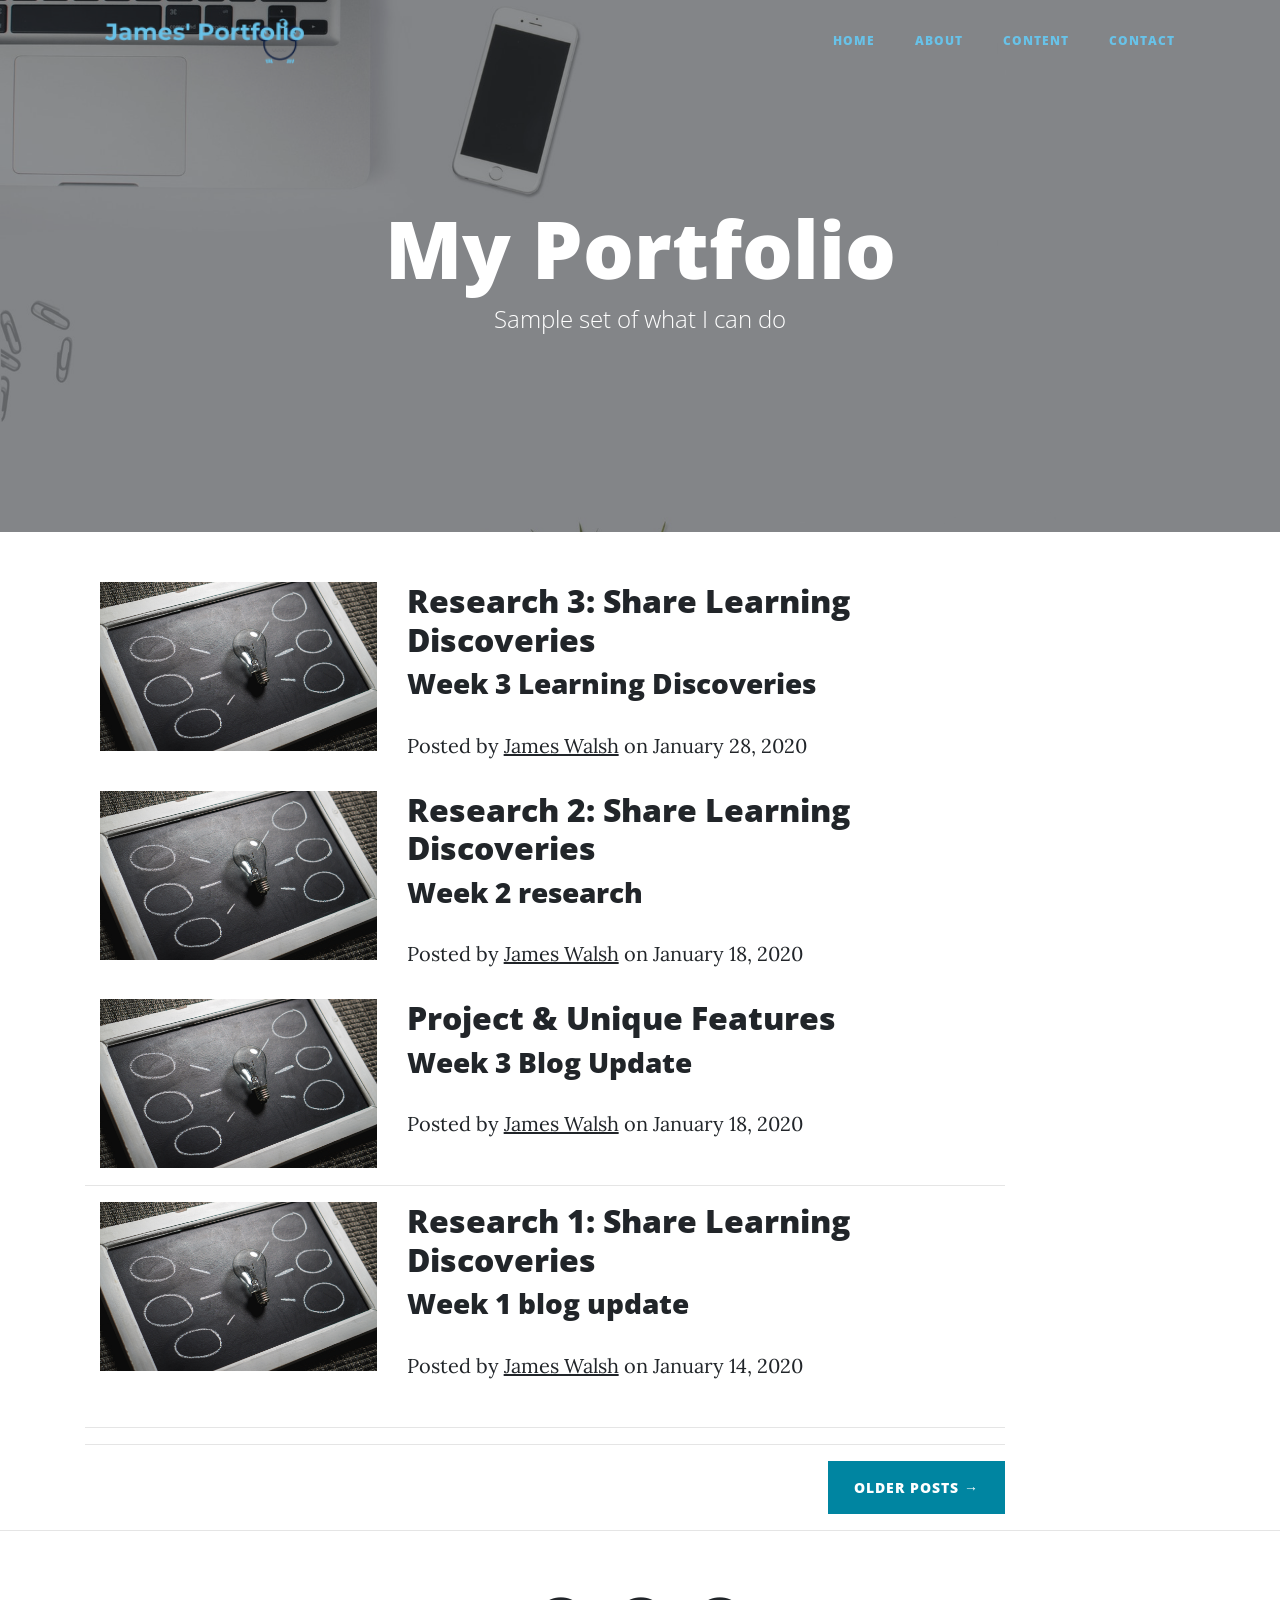
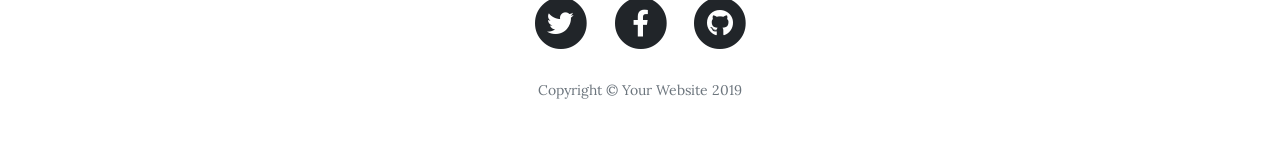
==== commit 2ab45063: "blog post 4" ====
--- a/index.html
+++ b/index.html
@@ -62,6 +62,37 @@
 			<div class="row">
 				<div class=""></div>
 				<div class="col-lg-10 col-md-8 ">
+					<!--Blog4
+					-->
+					<div class="post-preview">
+						<div class="container-fluid">
+							<div class="row ">
+								<div class="col col-md-4 ">
+									<a href="post3.html">
+										<img
+											src="/img/light-bulb.jpg"
+											style="min-width: 276px;"
+											class="img-fluid w-100"
+									/></a>
+								</div>
+								<div class="col col-md-8">
+									<a href="post4.html">
+										<h2 class="post-title">
+											Research 3: Share Learning Discoveries
+										</h2>
+										<h3 class="post-subtitle">
+											Week 3 Learning Discoveries
+										</h3>
+									</a>
+									<p class="post-meta">
+										Posted by
+										<a href="#">James Walsh</a>
+										on January 28, 2020
+									</p>
+								</div>
+							</div>
+						</div>
+					</div>
 					<!--Blog3-->
 					<div class="post-preview">
 						<div class="container-fluid">
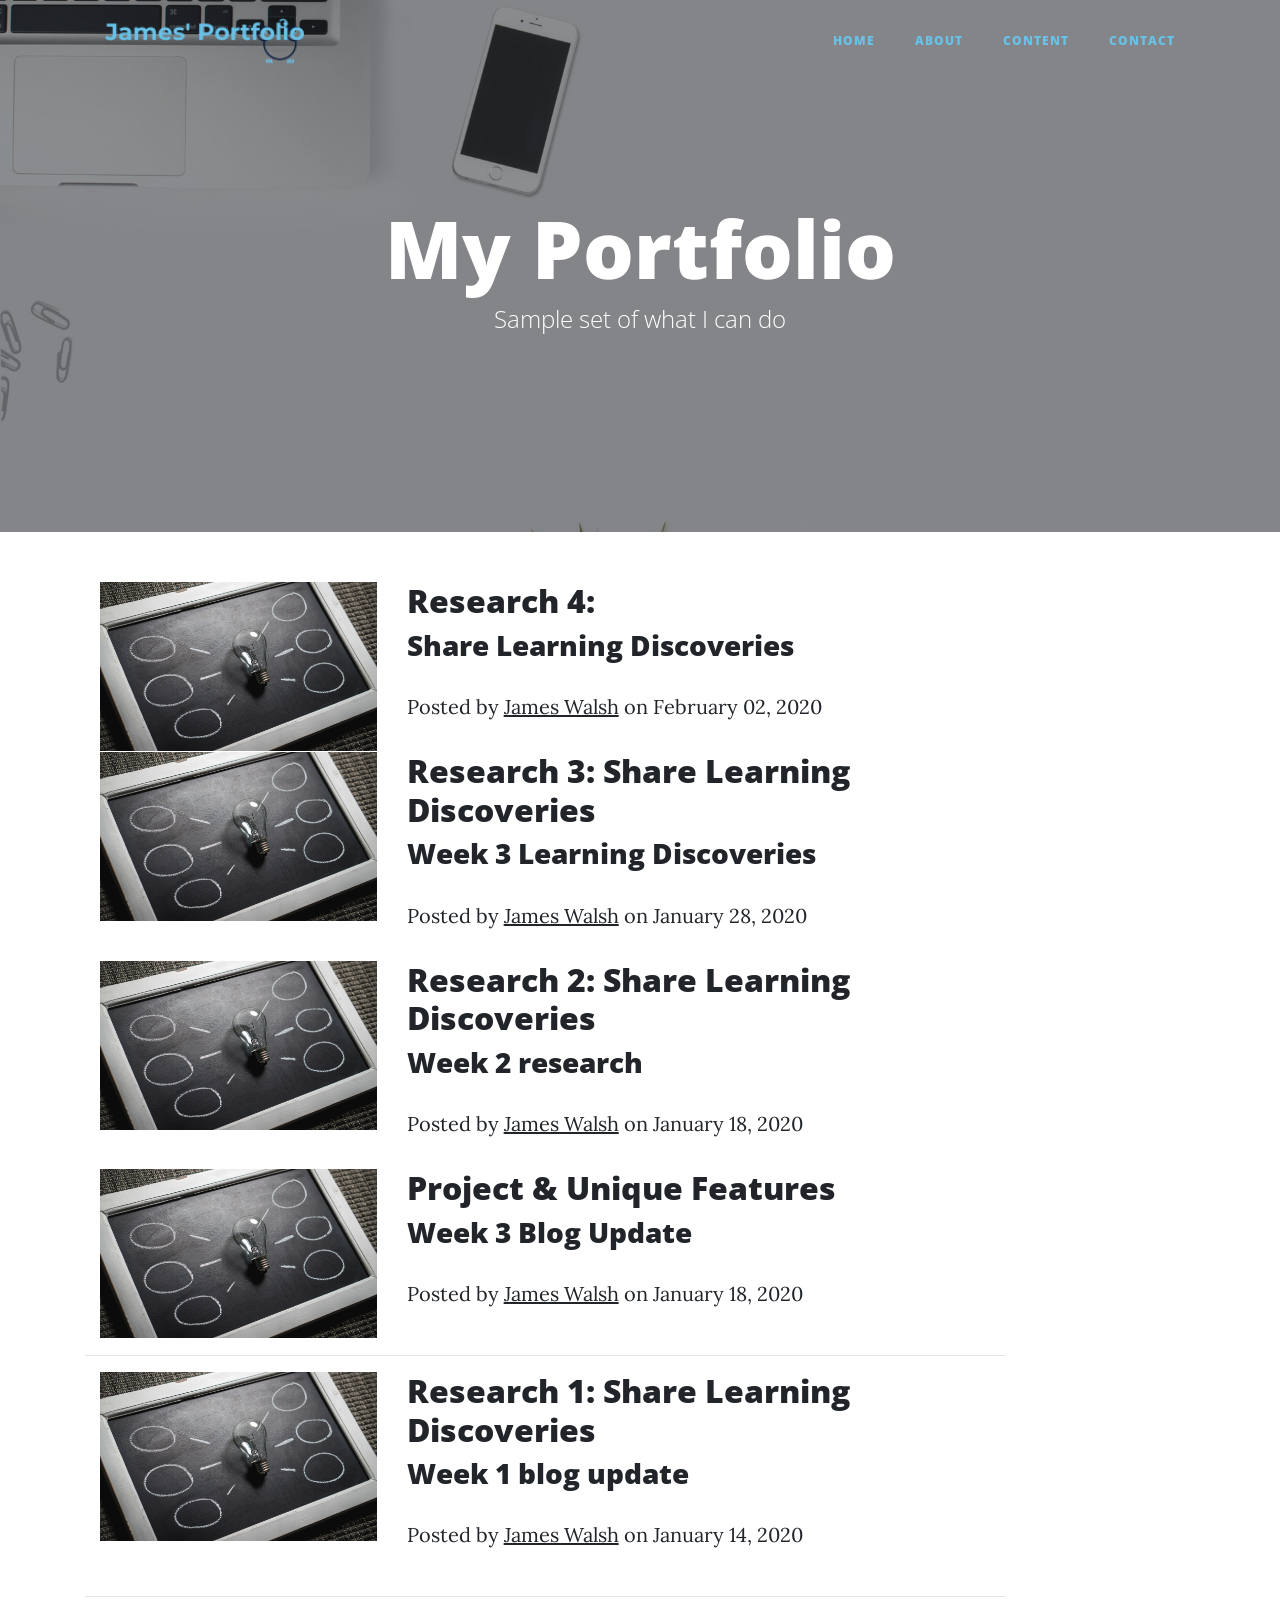
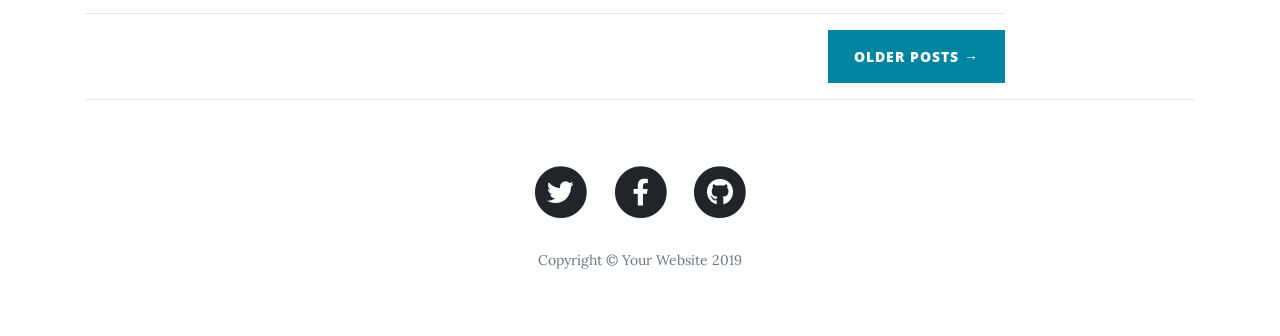
==== commit 9ea12b58: "blogpost5" ====
--- a/index.html
+++ b/index.html
@@ -62,13 +62,43 @@
 			<div class="row">
 				<div class=""></div>
 				<div class="col-lg-10 col-md-8 ">
+
+					<!--blog5-->
+					<div class="post-preview">
+						<div class="container-fluid">
+							<div class="row ">
+								<div class="col col-md-4 ">
+									<a href="post5.html">
+										<img
+											src="/img/light-bulb.jpg"
+											style="min-width: 276px;"
+											class="img-fluid w-100"
+									/></a>
+								</div>
+								<div class="col col-md-8">
+									<a href="post5.html">
+										<h2 class="post-title">
+											Research 4:
+										</h2>
+										<h3 class="post-subtitle">
+											Share Learning Discoveries
+										</h3>
+									</a>
+									<p class="post-meta">
+										Posted by
+										<a href="#">James Walsh</a>
+										on February 02, 2020
+									</p>
+								</div>
+							</div>
+						</div>
 					<!--Blog4
 					-->
 					<div class="post-preview">
 						<div class="container-fluid">
 							<div class="row ">
 								<div class="col col-md-4 ">
-									<a href="post3.html">
+									<a href="post4.html">
 										<img
 											src="/img/light-bulb.jpg"
 											style="min-width: 276px;"
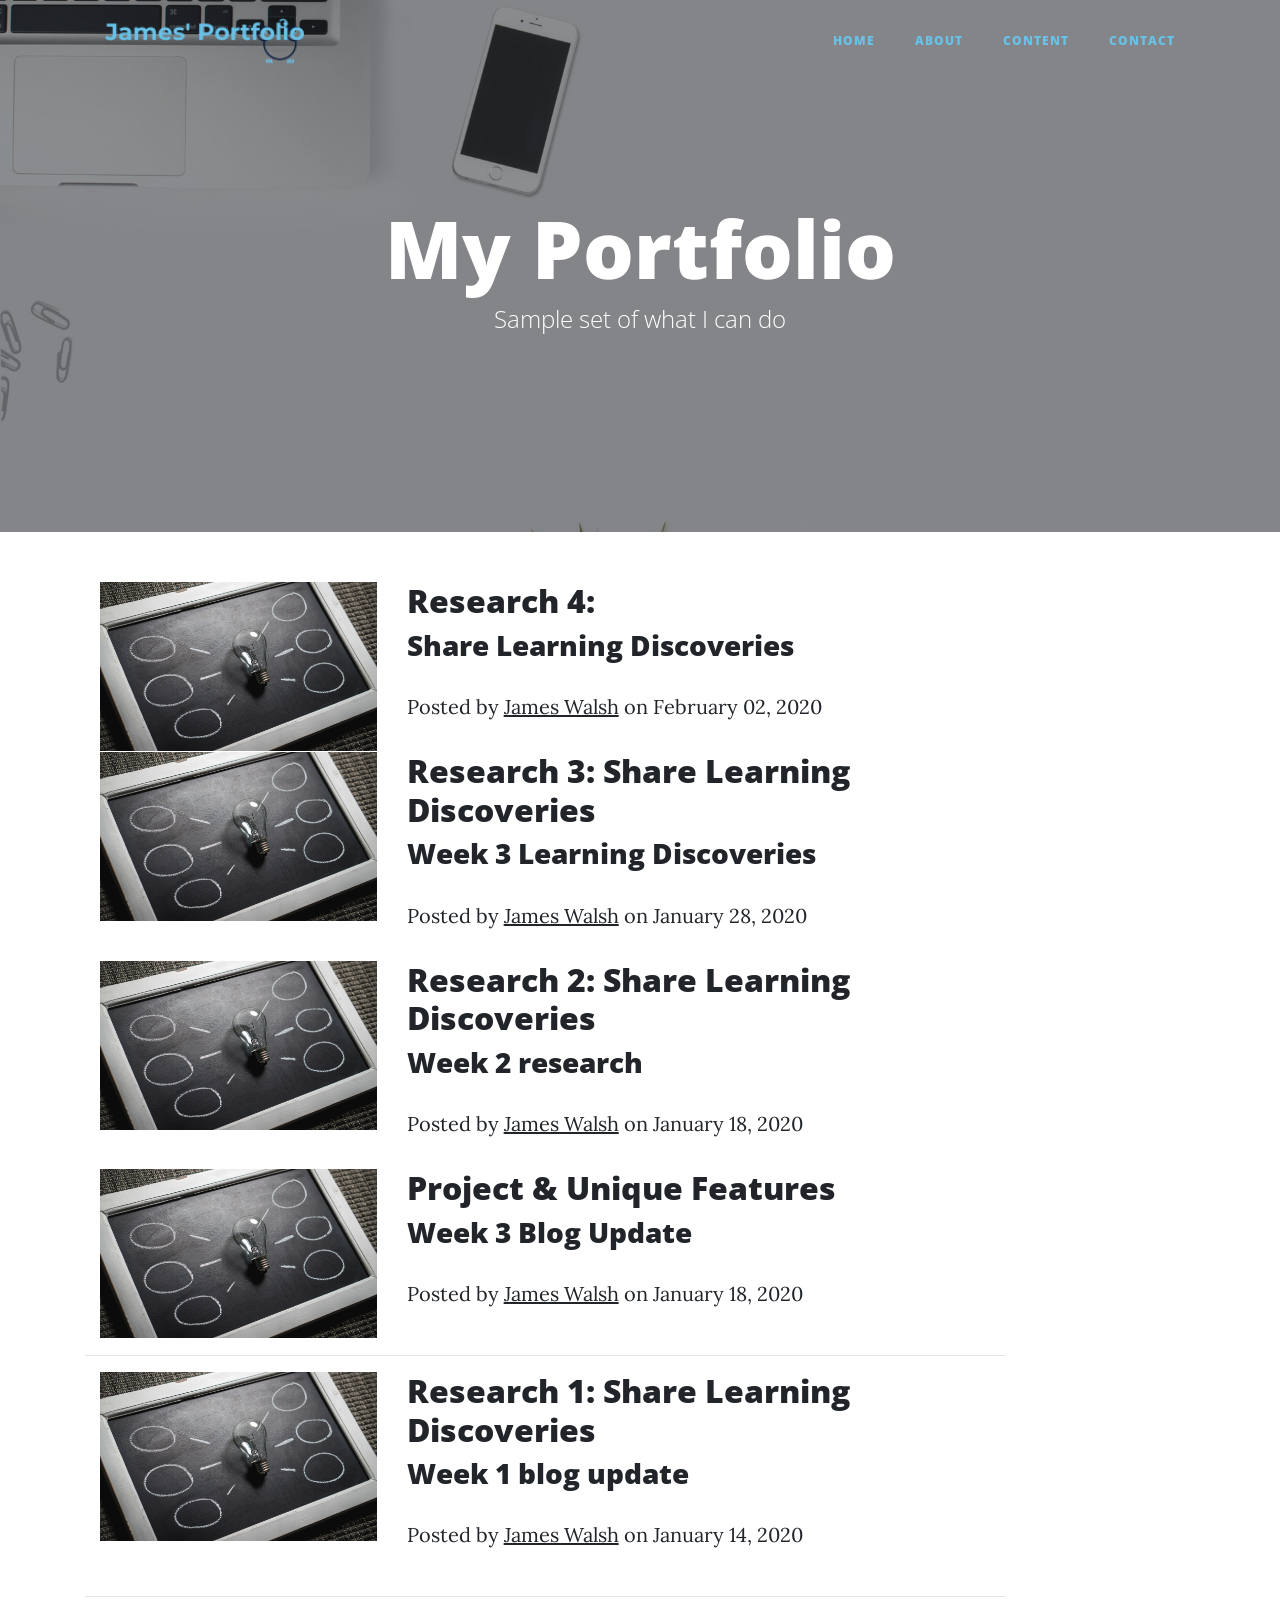
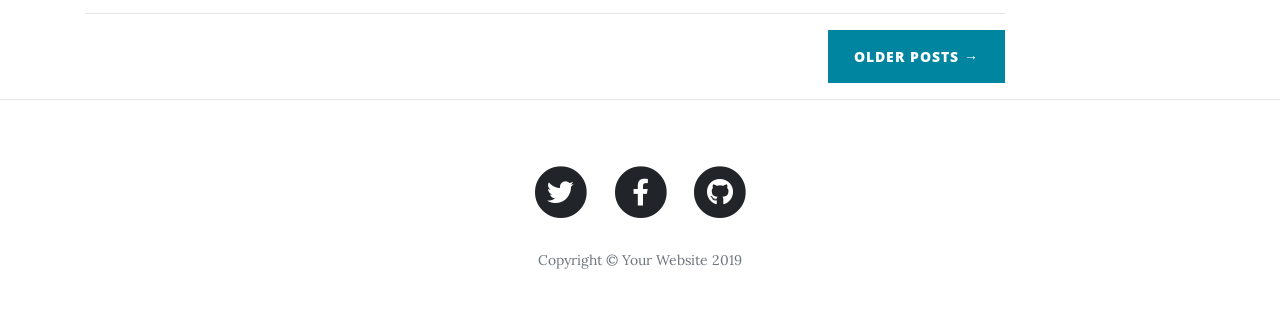
==== commit f4379a10: "blog5" ====
--- a/index.html
+++ b/index.html
@@ -92,6 +92,7 @@
 								</div>
 							</div>
 						</div>
+					</div>
 					<!--Blog4
 					-->
 					<div class="post-preview">
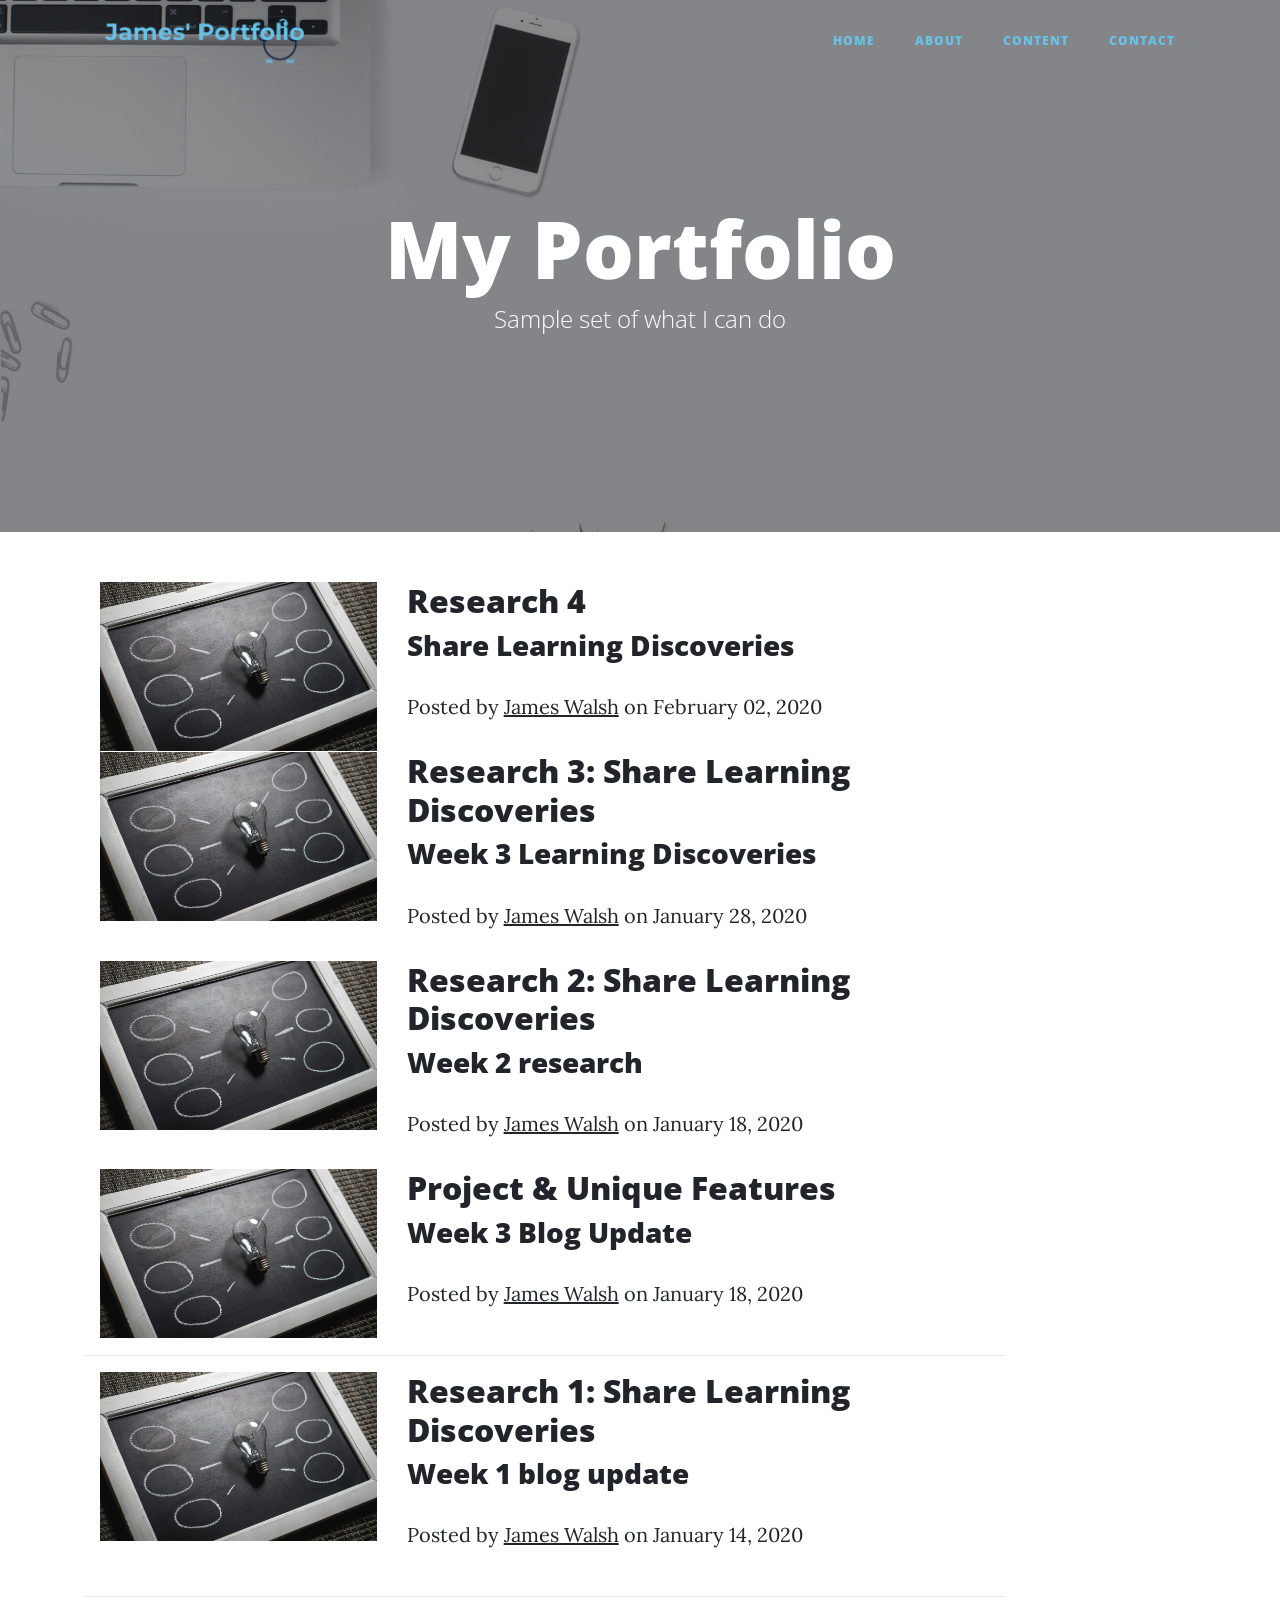
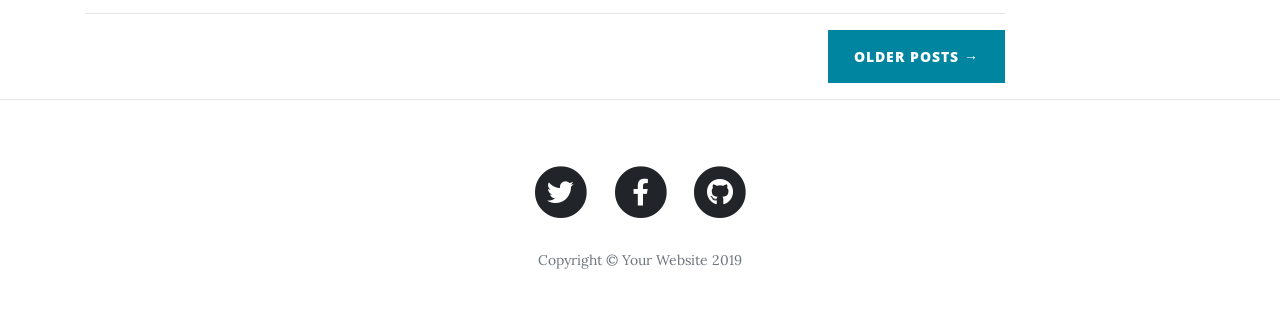
==== commit 082589cd: "blog" ====
--- a/index.html
+++ b/index.html
@@ -78,7 +78,7 @@
 								<div class="col col-md-8">
 									<a href="post5.html">
 										<h2 class="post-title">
-											Research 4:
+											Research 4
 										</h2>
 										<h3 class="post-subtitle">
 											Share Learning Discoveries
@@ -107,7 +107,7 @@
 									/></a>
 								</div>
 								<div class="col col-md-8">
-									<a href="post4.html">
+								<a href="post4.html">
 										<h2 class="post-title">
 											Research 3: Share Learning Discoveries
 										</h2>
